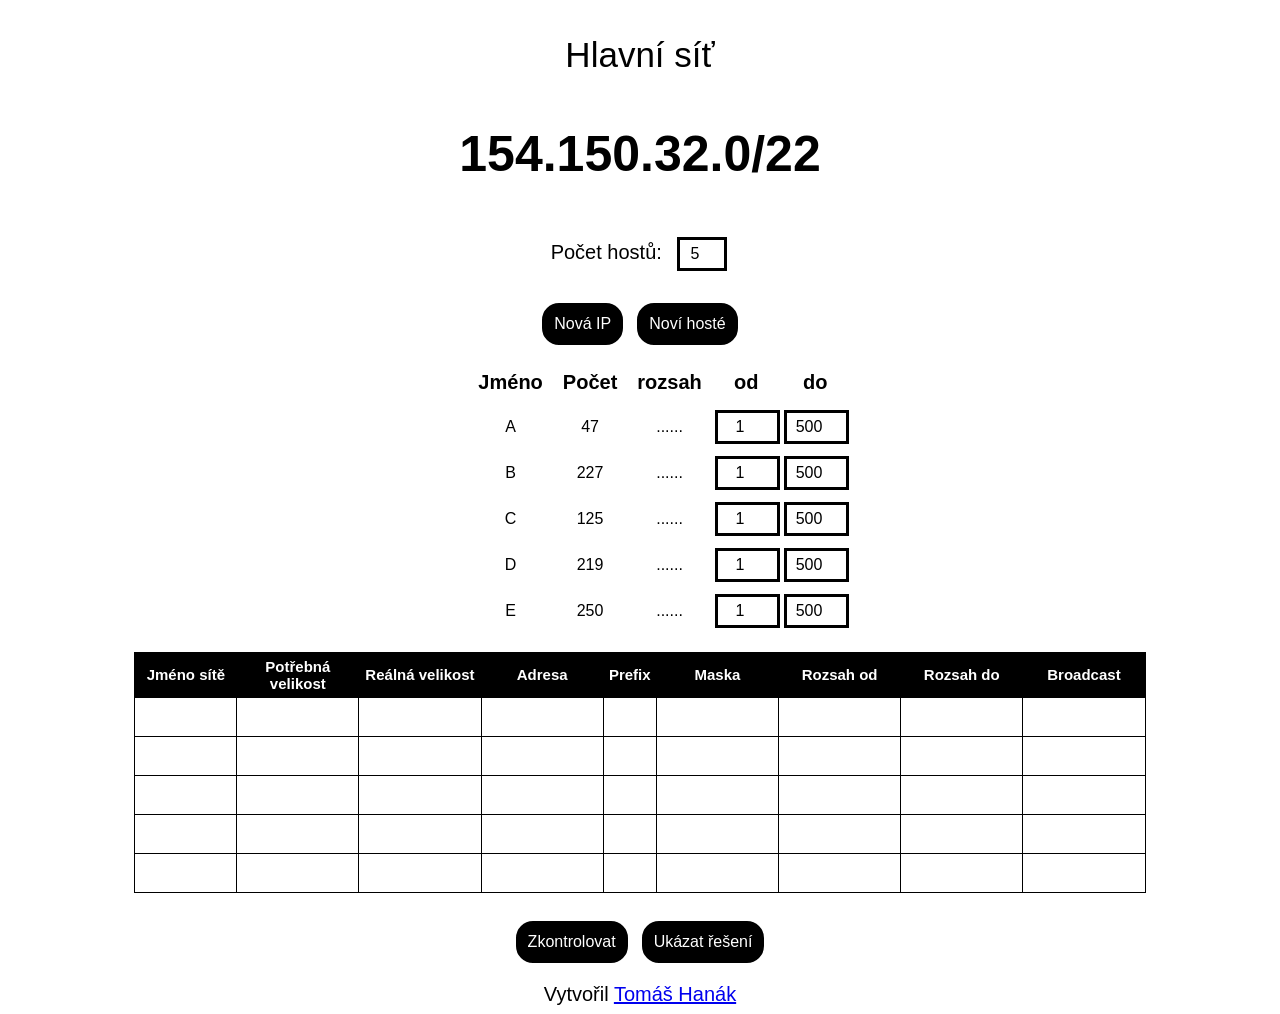
==== index.html @ 782be56e "v1.00" ====
<!DOCTYPE html>
<html>
    <head>
        <meta charset="utf-8">
        <link rel="icon" href="ikona/ikona.png" type="image/icon type">

        <link rel="stylesheet" type="text/css" href="css/texty.css">
        <link rel="stylesheet" type="text/css" href="css/tlacitka.css">
        <link rel="stylesheet" type="text/css" href="css/tabulka.css">
        
        <script src="scripty/zjisti.js"></script> 
        <script src="scripty/kontrola.js"></script>  
        <script src="scripty/nahoda.js"></script>
        <script src="scripty/nacteniIP_a_hostu.js"></script>    
        <script src="scripty/vypocty.js"></script>      
        <title>
            Cvičné příklady do sítí
        </title>  
    </head>
    <body onload="po_startu()">
        <p class="hlavni_nadpis">
            Hlavní síť
        </p>
        <p id="hlavni_ip" class="hlavni_ip">
            0.0.0.0/24
        </p>
        <div class="nadpis_pro_vyber_hostu">
            Počet hostů: 
            <input class = "pocet_hostu_css" type="number" id="pocet_hostu" name="pocet_hostu" min="1" max="10" value="5" onkeyup=hlavni_kontrola(this) onchange="zmena_poctu_hostu()">
        </div>
        <div style="text-align: center;">
            <button class="button" onclick="nova_ip()">Nová IP</button>
            <button class="button" onclick="po_kliku_novi_hoste()">Noví hosté</button>
        </div>
        <div class="row" id="tabulka_pro_hosty">
            Error
        </div>
        <div class="row" id="tabulka_pro_kontrolu">
            Error
        </div>
        <div style="text-align: center;">
            <button class="button" onclick="zkontrolovat_vysledky()">Zkontrolovat</button>
            <button class="button" onclick="ukazat_vysledky()">Ukázat řešení</button>
        </div>

        <div class="zaverecny_text">
            Vytvořil <a href="https://github.com/Enigma036" target="_blank">Tomáš Hanák</a>
        </div>







    </body>









</html>
---- css/texty.css ----
.hlavni_nadpis{
    font-family: 'Trebuchet MS', sans-serif;
    font-size: 35px;
    text-align: center;
}

.hlavni_ip{
    font-family: 'Trebuchet MS', sans-serif;
    font-size: 50px;
    text-align: center;
    font-weight: bold;
}

.nadpis_pro_vyber_hostu{
    font-family: 'Trebuchet MS', sans-serif;
    font-size: 20px;
    text-align: center;
}

.row{
    display: flex;
    justify-content: center;
}
  
.column{
    margin-left: 5%;
    margin-right: 5%;
    padding:5px;
}

.zaverecny_text{
    font-family: 'Trebuchet MS', sans-serif;
    font-size: 20px;
    text-align: center;
    margin-top: 1%;
}
---- css/tlacitka.css ----
.button {
    background-color: #000000; 
    border: solid;
    color: white;
    padding: 12px;
    text-align: center;
    text-decoration: none;
    display: inline-block;
    font-size: 16px;
    margin: 4px 2px;
    cursor: pointer;
    border-radius: 20px;
    margin-top: 2%;
    transition-duration: 0.4s;
  }

.button:hover{
    background-color: #ffffff; 
    color: rgb(0, 0, 0);
    border: solid;
}

.pocet_hostu_css{
  background-color: #ffffff; 
  border: solid;
  color: rgb(0, 0, 0);
  padding: 5px;
  text-align: center;
  text-decoration: none;
  display: inline-block;
  font-size: 16px;
  margin: 4px 2px;
  cursor: pointer;
  width:50px;
  margin-left: 10px;
}

.hoste_rozsah_css{
  background-color: #ffffff; 
  border: solid;
  color: rgb(0, 0, 0);
  padding: 5px;
  text-align: center;
  text-decoration: none;
  display: inline-block;
  font-size: 16px;
  margin: 4px 2px;
  cursor: pointer;
  width:65px;
  margin-left: 2%;
  margin-right: 2%;
}

.kontrolni_tabulka{
  background-color: #ffffff00; 
  color: rgb(0, 0, 0);
  text-align: center;
  text-decoration: none;
  border-style: none;
  display: inline-block;
  font-size: 16px;
  width: 100%;
  margin: 4px 2px;
  cursor: pointer;
}
---- css/tabulka.css ----
.tabulka_pro_hosty{
    font-family: 'Trebuchet MS', sans-serif;
    border-collapse: collapse;
    width: 30%;    
    margin-left: 5%;
    margin-right: 5%;
    margin-top: 1%;
    color: black;
}

* {
    box-sizing: border-box;
}

.tabulka_pro_hosty th{
    border: 0;
    text-align: center;
    padding: 10px;
    font-weight: bold;
    font-size: 20px;
    
}

.tabulka_pro_hosty td{
    border: 0;
    text-align: center;
    padding: 2px;
}

.tabulka_pro_kontrolu{
    font-family: 'Trebuchet MS', sans-serif;
    border-collapse: collapse;
    width: 80%;    
    margin-left: 5%;
    margin-right: 5%;
    margin-top: 1%;
}

.tabulka_pro_kontrolu th{
    border: 1px solid black;
    text-align: center;
    padding: 5px;
    color: white;
    background-color: black;
    font-size: 15px;
}

.tabulka_pro_kontrolu td{
    border: 1px solid black;
    text-align: center;
    padding: 5px;
    color: rgb(0, 0, 0);
    background-color: rgb(255, 255, 255);
    font-size: 15px;
}
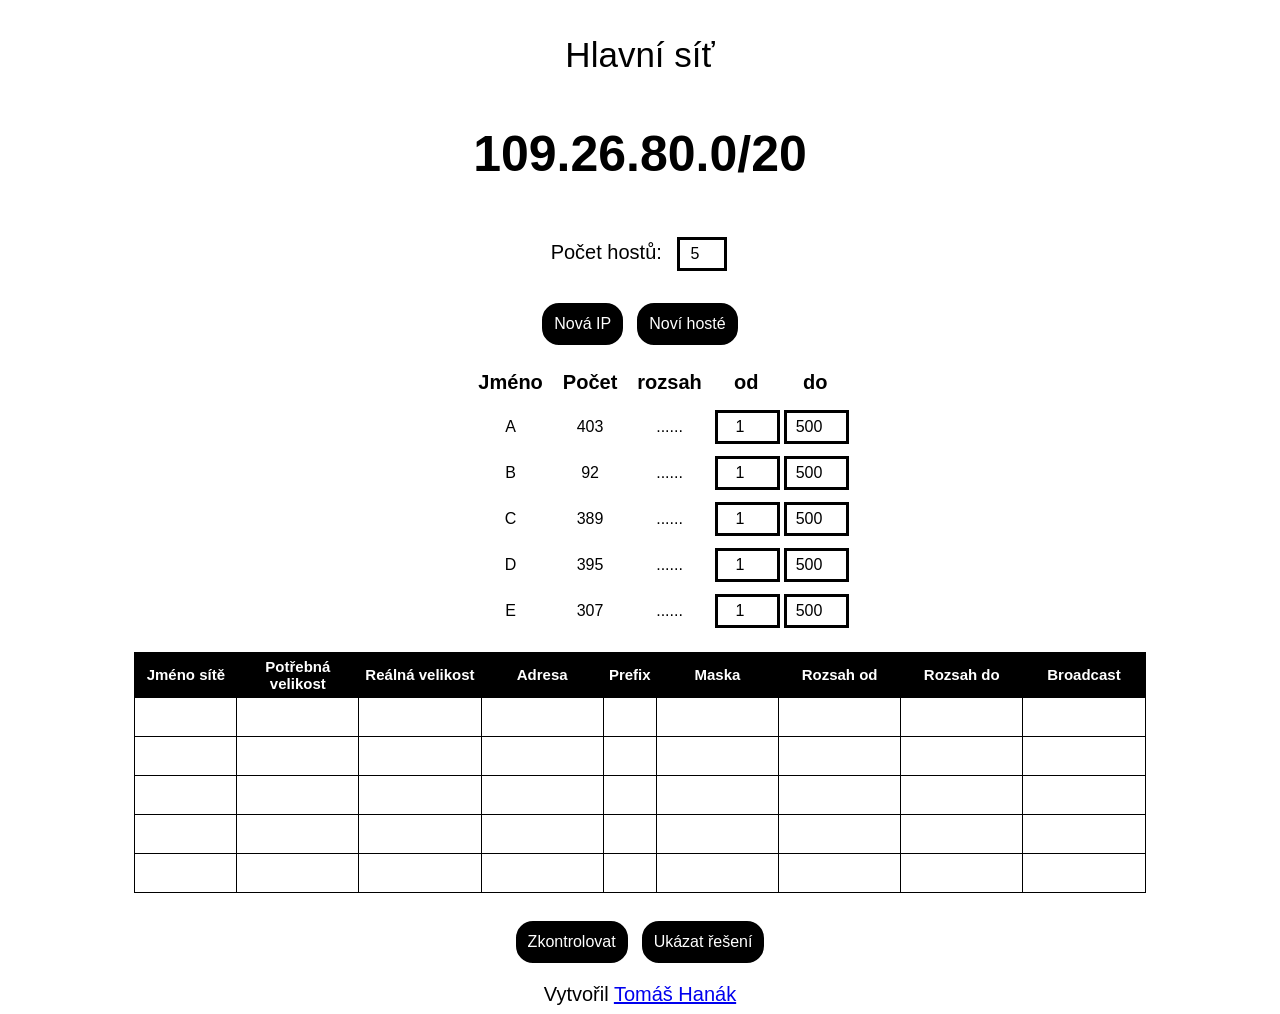
==== commit a73c90bc: "v1.01" ====
--- a/index.html
+++ b/index.html
@@ -3,11 +3,9 @@
     <head>
         <meta charset="utf-8">
         <link rel="icon" href="ikona/ikona.png" type="image/icon type">
-
         <link rel="stylesheet" type="text/css" href="css/texty.css">
         <link rel="stylesheet" type="text/css" href="css/tlacitka.css">
         <link rel="stylesheet" type="text/css" href="css/tabulka.css">
-        
         <script src="scripty/zjisti.js"></script> 
         <script src="scripty/kontrola.js"></script>  
         <script src="scripty/nahoda.js"></script>
@@ -42,25 +40,8 @@
             <button class="button" onclick="zkontrolovat_vysledky()">Zkontrolovat</button>
             <button class="button" onclick="ukazat_vysledky()">Ukázat řešení</button>
         </div>
-
         <div class="zaverecny_text">
             Vytvořil <a href="https://github.com/Enigma036" target="_blank">Tomáš Hanák</a>
         </div>
-
-
-
-
-
-
-
     </body>
-
-
-
-
-
-
-
-
-
-</html>+</html>
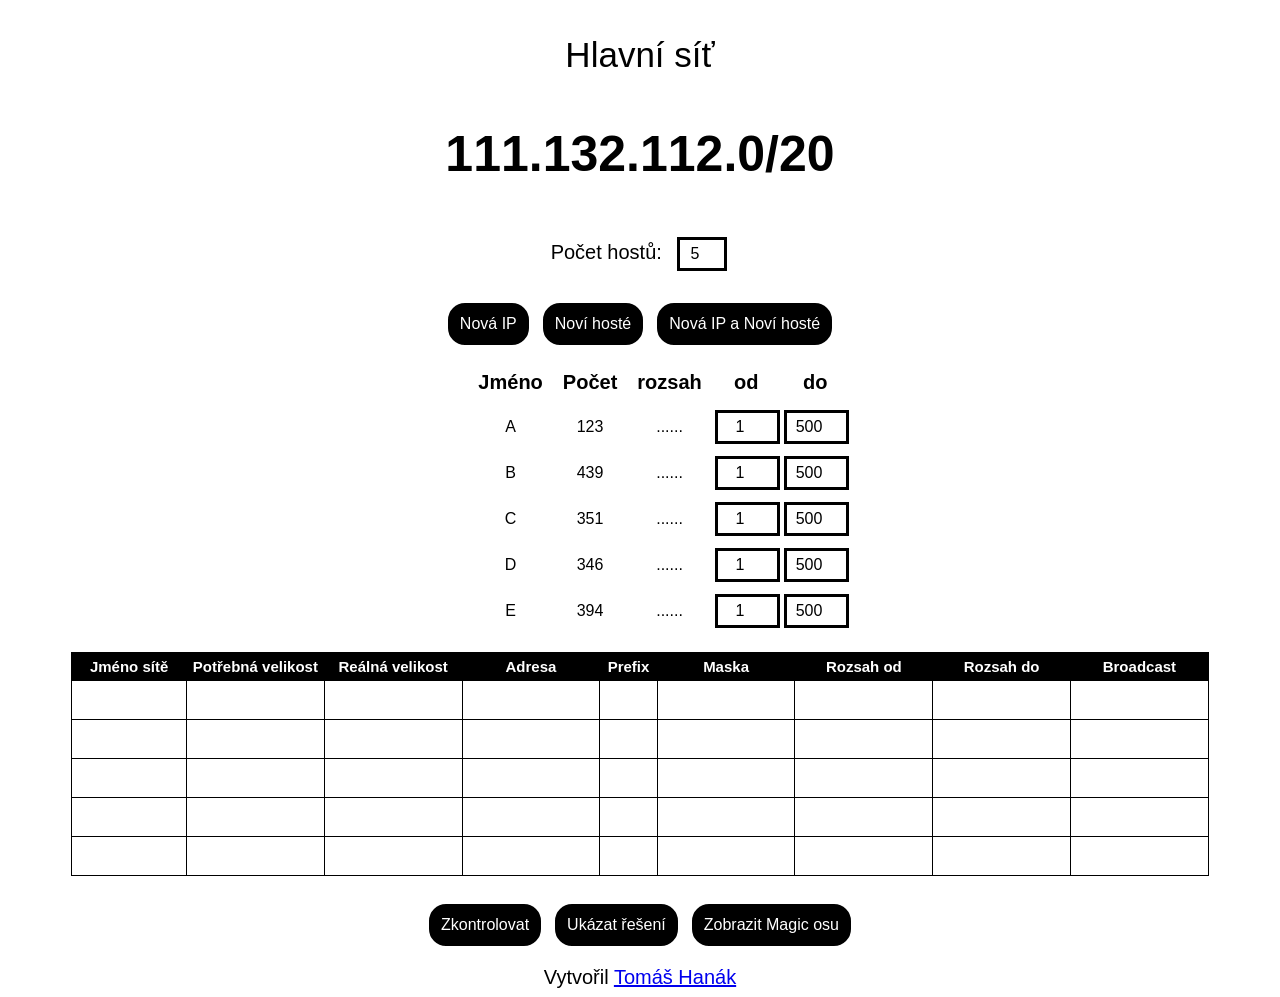
==== commit 479935e1: "v1.02" ====
--- a/index.html
+++ b/index.html
@@ -10,7 +10,8 @@
         <script src="scripty/kontrola.js"></script>  
         <script src="scripty/nahoda.js"></script>
         <script src="scripty/nacteniIP_a_hostu.js"></script>    
-        <script src="scripty/vypocty.js"></script>      
+        <script src="scripty/vypocty.js"></script>    
+        <script src="scripty/magic_osa.js"></script>     
         <title>
             Cvičné příklady do sítí
         </title>  
@@ -24,14 +25,17 @@
         </p>
         <div class="nadpis_pro_vyber_hostu">
             Počet hostů: 
-            <input class = "pocet_hostu_css" type="number" id="pocet_hostu" name="pocet_hostu" min="1" max="10" value="5" onkeyup=hlavni_kontrola(this) onchange="zmena_poctu_hostu()">
+            <input class = "pocet_hostu_css" type="number" id="pocet_hostu" name="pocet_hostu" min="1" max="10" value="5" onkeyup=hlavni_kontrola(this) onchange="uprava_pole_s_pocty_hostu(this)">
         </div>
         <div style="text-align: center;">
             <button class="button" onclick="nova_ip()">Nová IP</button>
             <button class="button" onclick="po_kliku_novi_hoste()">Noví hosté</button>
+            <button class="button" onclick="nova_ip_a_novi_hoste()">Nová IP a Noví hosté</button>
         </div>
         <div class="row" id="tabulka_pro_hosty">
             Error
+        </div>
+        <div id="tabulka_magic_osa">
         </div>
         <div class="row" id="tabulka_pro_kontrolu">
             Error
@@ -39,6 +43,7 @@
         <div style="text-align: center;">
             <button class="button" onclick="zkontrolovat_vysledky()">Zkontrolovat</button>
             <button class="button" onclick="ukazat_vysledky()">Ukázat řešení</button>
+            <button class="button" id="tlacitko_magic_osa" onclick="ukaz_magic_osu()">Zobrazit Magic osu</button>
         </div>
         <div class="zaverecny_text">
             Vytvořil <a href="https://github.com/Enigma036" target="_blank">Tomáš Hanák</a>
--- a/css/texty.css
+++ b/css/texty.css
@@ -35,5 +35,20 @@
     margin-top: 1%;
 }
 
+.magic_osa_nadpis{
+    font-family: 'Trebuchet MS', sans-serif;
+    font-size: 20px;
+    text-align: center;
+    margin-top: 3%;
+}
+
+.magic_osa_pocet_clenu{
+    font-family: 'Trebuchet MS', sans-serif;
+    font-size: 15px;
+    text-align: center;
+}
 
 
+
+
+
--- a/css/tabulka.css
+++ b/css/tabulka.css
@@ -30,9 +30,9 @@
 .tabulka_pro_kontrolu{
     font-family: 'Trebuchet MS', sans-serif;
     border-collapse: collapse;
-    width: 80%;    
-    margin-left: 5%;
-    margin-right: 5%;
+    width: 90%;    
+    margin-left: 3%;
+    margin-right: 3%;
     margin-top: 1%;
 }
 
@@ -52,4 +52,22 @@
     color: rgb(0, 0, 0);
     background-color: rgb(255, 255, 255);
     font-size: 15px;
+}
+
+.tabulka_pro_magic_osu{
+    font-family: 'Trebuchet MS', sans-serif;
+    border-collapse: collapse;
+    width: 70%;    
+    margin-left: 5%;
+    margin-right: 5%;
+    margin-top: 1%;
+}
+
+.tabulka_pro_magic_osu td{
+    border: 1px solid black;
+    text-align: center;
+    padding: 5px;
+    color: rgb(0, 0, 0);
+    background-color: rgb(255, 255, 255);
+    font-size: 15px;
 }
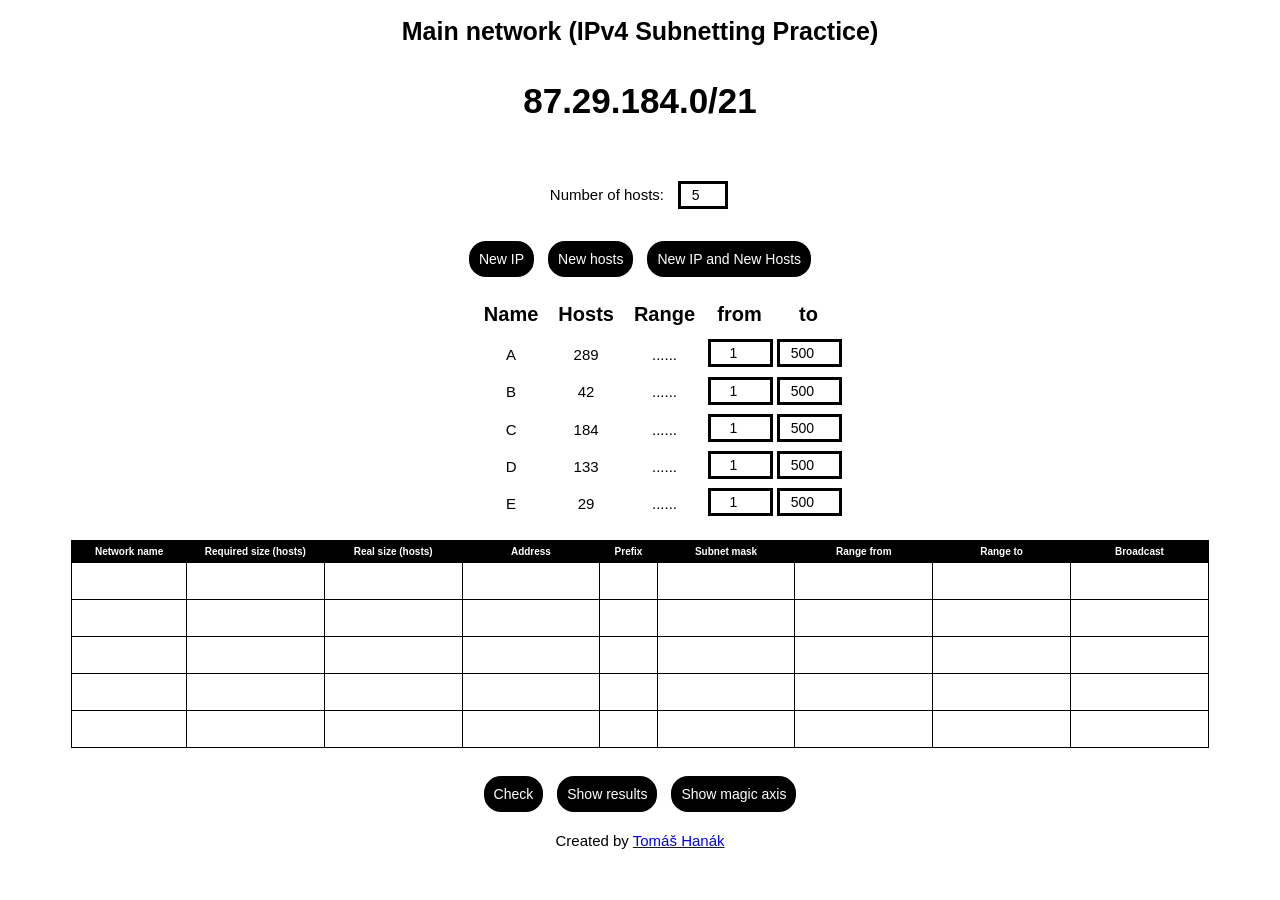
==== commit ca095f5d: "update" ====
--- a/index.html
+++ b/index.html
@@ -1,7 +1,27 @@
 <!DOCTYPE html>
 <html>
     <head>
-        <meta charset="utf-8">
+        <meta charset="UTF-8">
+        <meta name="viewport" content="width=device-width, initial-scale=1.0">
+        <meta name="description" content="Practice IPv4 Subnetting with our free online tool. Learn how to subnet IPv4 addresses efficiently and accurately.">
+        <meta name="keywords" content="IPv4 Subnetting, Subnet Calculator, IP Address, Networking, Practice Subnetting">
+        <meta name="author" content="Tomas Hanak">
+        <title>IPv4 Subnetting Practice</title>
+    
+        <meta name="canonical" href="https://subnet.tomashanak.xyz/">
+        
+        <!-- Open Graph meta tags for social media sharing -->
+        <meta property="og:title" content="IPv4 Subnetting Practice">
+        <meta property="og:description" content="Practice IPv4 Subnetting with our free online tool. Learn how to subnet IPv4 addresses efficiently and accurately.">
+        <meta property="og:url" content="https://subnet.tomashanak.xyz/">
+        <meta property="og:image" content="ikona/ikona.png">
+        
+        <!-- Twitter Card meta tags -->
+        <meta name="twitter:card" content="summary_large_image">
+        <meta name="twitter:title" content="IPv4 Subnetting Practice">
+        <meta name="twitter:description" content="Practice IPv4 Subnetting with our free online tool. Learn how to subnet IPv4 addresses efficiently and accurately.">
+        <meta name="twitter:image" content="ikona/ikona.png">
+
         <link rel="icon" href="ikona/ikona.png" type="image/icon type">
         <link rel="stylesheet" type="text/css" href="css/texty.css">
         <link rel="stylesheet" type="text/css" href="css/tlacitka.css">
@@ -13,24 +33,24 @@
         <script src="scripty/vypocty.js"></script>    
         <script src="scripty/magic_osa.js"></script>     
         <title>
-            Cvičné příklady do sítí
+            IPv4 Subnetting Practice
         </title>  
     </head>
     <body onload="po_startu()">
-        <p class="hlavni_nadpis">
-            Hlavní síť
-        </p>
+        <h1 class="hlavni_nadpis">
+            Main network (IPv4 Subnetting Practice)
+        </h1>
         <p id="hlavni_ip" class="hlavni_ip">
             0.0.0.0/24
         </p>
         <div class="nadpis_pro_vyber_hostu">
-            Počet hostů: 
+            Number of hosts:
             <input class = "pocet_hostu_css" type="number" id="pocet_hostu" name="pocet_hostu" min="1" max="10" value="5" onkeyup=hlavni_kontrola(this) onchange="uprava_pole_s_pocty_hostu(this)">
         </div>
         <div style="text-align: center;">
-            <button class="button" onclick="nova_ip()">Nová IP</button>
-            <button class="button" onclick="po_kliku_novi_hoste()">Noví hosté</button>
-            <button class="button" onclick="nova_ip_a_novi_hoste()">Nová IP a Noví hosté</button>
+            <button class="button" onclick="nova_ip()">New IP</button>
+            <button class="button" onclick="po_kliku_novi_hoste()">New hosts</button>
+            <button class="button" onclick="nova_ip_a_novi_hoste()">New IP and New Hosts</button>
         </div>
         <div class="row" id="tabulka_pro_hosty">
             Error
@@ -41,12 +61,12 @@
             Error
         </div>
         <div style="text-align: center;">
-            <button class="button" onclick="zkontrolovat_vysledky()">Zkontrolovat</button>
-            <button class="button" onclick="ukazat_vysledky()">Ukázat řešení</button>
-            <button class="button" id="tlacitko_magic_osa" onclick="ukaz_magic_osu()">Zobrazit Magic osu</button>
+            <button class="button" onclick="zkontrolovat_vysledky()">Check</button>
+            <button class="button" onclick="ukazat_vysledky()">Show results</button>
+            <button class="button" id="tlacitko_magic_osa" onclick="ukaz_magic_osu()">Show magic axis</button>
         </div>
         <div class="zaverecny_text">
-            Vytvořil <a href="https://github.com/Enigma036" target="_blank">Tomáš Hanák</a>
+            Created by <a href="https://github.com/Enigma036" target="_blank">Tomáš Hanák</a>
         </div>
     </body>
 </html>
--- a/css/texty.css
+++ b/css/texty.css
@@ -48,7 +48,38 @@
     text-align: center;
 }
 
+@media screen and (max-width: 1600px) {
+    .hlavni_nadpis{
+        font-size: 25px;
+    }
+    .hlavni_ip{
+        font-size: 35px;
+    }
+    .nadpis_pro_vyber_hostu{
+        font-size: 15px;
+    }
+    .zaverecny_text{
+        font-size: 15px;
+    }
+}
+
+@media screen and (max-width: 1200px) {
+    .hlavni_nadpis{
+        font-size: 15px;
+    }
+    .hlavni_ip{
+        font-size: 35px;
+    }
+    .nadpis_pro_vyber_hostu{
+        font-size: 15px;
+    }
+    .zaverecny_text{
+        font-size: 15px;
+    }
+}
 
 
 
 
+
+
--- a/css/tlacitka.css
+++ b/css/tlacitka.css
@@ -62,4 +62,57 @@
   width: 100%;
   margin: 4px 2px;
   cursor: pointer;
+}
+
+@media screen and (max-width: 1600px) {
+  .button {
+    padding: 10px;
+    font-size: 14px;
+    margin-top: 2%;
+  }
+  .pocet_hostu_css{
+    padding: 3px;
+    font-size: 14px;
+    margin-top: 2%;
+  }
+  .hoste_rozsah_css{
+    padding: 3px;
+    font-size: 14px;
+    margin-top: 2%;
+  }
+  .kontrolni_tabulka{
+    font-size: 14px;
+  }
+}
+
+@media screen and (max-width: 1200px) {
+  .button {
+    padding: 8px;
+    font-size: 12px;
+    margin-top: 2%;
+  }
+  .pocet_hostu_css{
+    padding: 3px;
+    font-size: 12px;
+    margin-top: 2%;
+  }
+  .hoste_rozsah_css{
+    padding: 1px;
+    font-size: 10px;
+    margin-top: 2%;
+    width: auto;
+  }
+  .kontrolni_tabulka{
+    padding: 1px;
+    font-size: 10px;
+    margin: 5px 0px;
+  }
+}
+
+@media screen and (max-width: 800px) {
+  .kontrolni_tabulka{
+    padding: 1px;
+    font-size: 6px;
+    margin: 5px 0px;
+  }
 }
--- a/css/tabulka.css
+++ b/css/tabulka.css
@@ -70,4 +70,76 @@
     color: rgb(0, 0, 0);
     background-color: rgb(255, 255, 255);
     font-size: 15px;
-}+}
+
+@media screen and (max-width: 1600px) {
+    .tabulka_pro_hosty{
+        font-size: 15px;
+    }
+    .tabulka_pro_kontrolu{
+        font-size: 10px;
+    }
+    .tabulka_pro_magic_osu{
+        font-size: 10px;
+    }
+
+    .tabulka_pro_kontrolu th{
+        font-size: 10px;
+    }
+}
+
+@media screen and (max-width: 1200px) {
+    .tabulka_pro_hosty{
+        font-size: 10px;
+    }
+    .tabulka_pro_kontrolu{
+        font-size: 5px;
+    }
+    .tabulka_pro_magic_osu{
+        font-size: 5px;
+    }
+
+    .tabulka_pro_magic_osu td{
+        font-size: 8px;
+    }
+
+
+    .tabulka_pro_kontrolu th{
+        font-size: 8px;
+    }
+
+    .tabulka_pro_kontrolu td{
+        padding: 0px;
+        font-size: 10px;
+    }
+}
+
+@media screen and (max-width: 800px) {
+    .tabulka_pro_hosty{
+        font-size: 10px;
+    }
+    .tabulka_pro_kontrolu{
+        font-size: 5px;
+    }
+    .tabulka_pro_magic_osu{
+        font-size: 5px;
+    }
+
+    .tabulka_pro_magic_osu td{
+        font-size: 8px;
+    }
+
+
+    .tabulka_pro_kontrolu th{
+        font-size: 5px;
+    }
+
+    .tabulka_pro_kontrolu td{
+        padding: 0px;
+        font-size: 10px;
+    }
+}
+
+
+
+
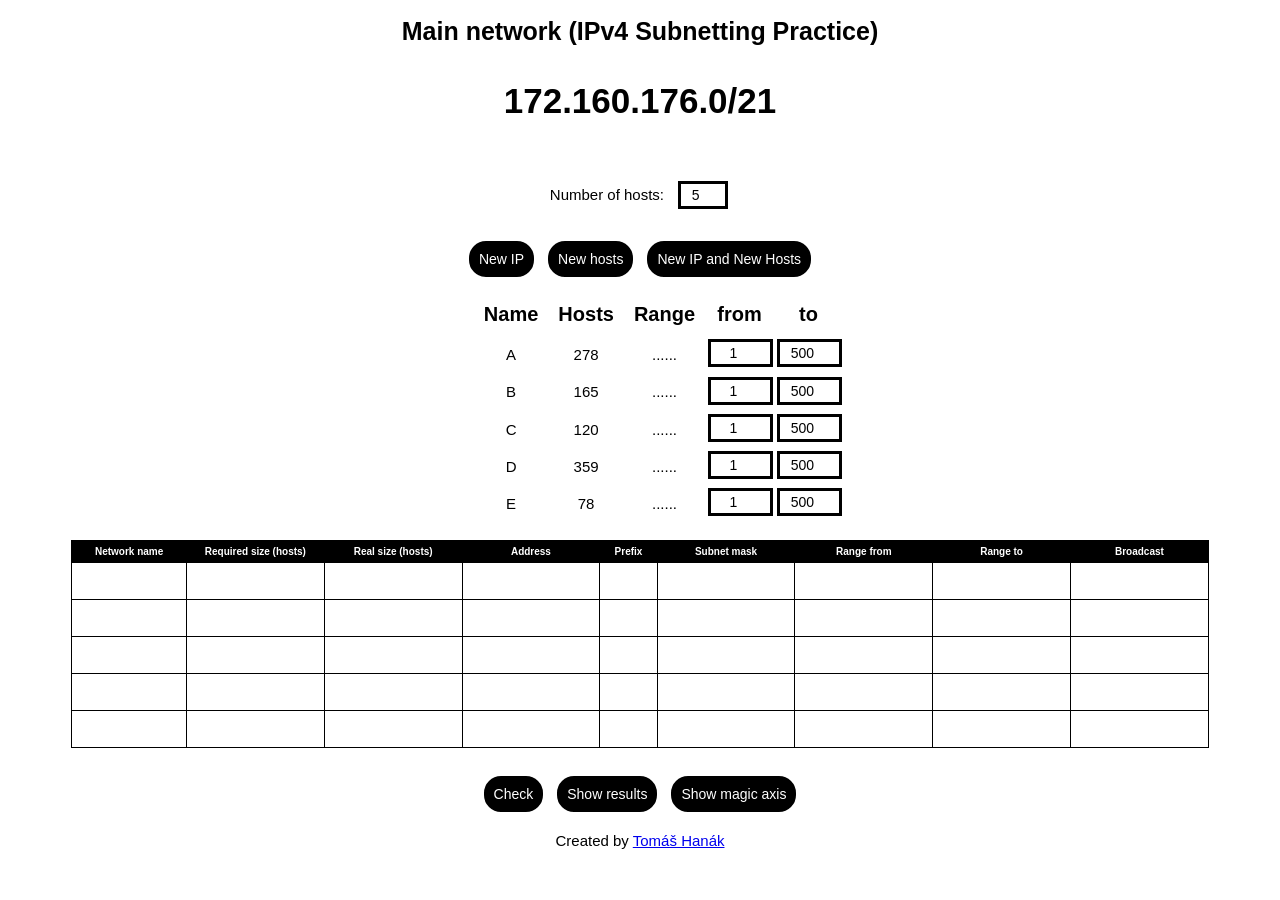
==== commit b0c9d5c0: "Update index.html" ====
--- a/index.html
+++ b/index.html
@@ -35,6 +35,15 @@
         <title>
             IPv4 Subnetting Practice
         </title>  
+
+        <script async src="https://www.googletagmanager.com/gtag/js?id=G-Y836QS28CY"></script>
+        <script>
+            window.dataLayer = window.dataLayer || [];
+            function gtag(){dataLayer.push(arguments);}
+            gtag('js', new Date());
+
+            gtag('config', 'G-Y836QS28CY');
+        </script>
     </head>
     <body onload="po_startu()">
         <h1 class="hlavni_nadpis">
